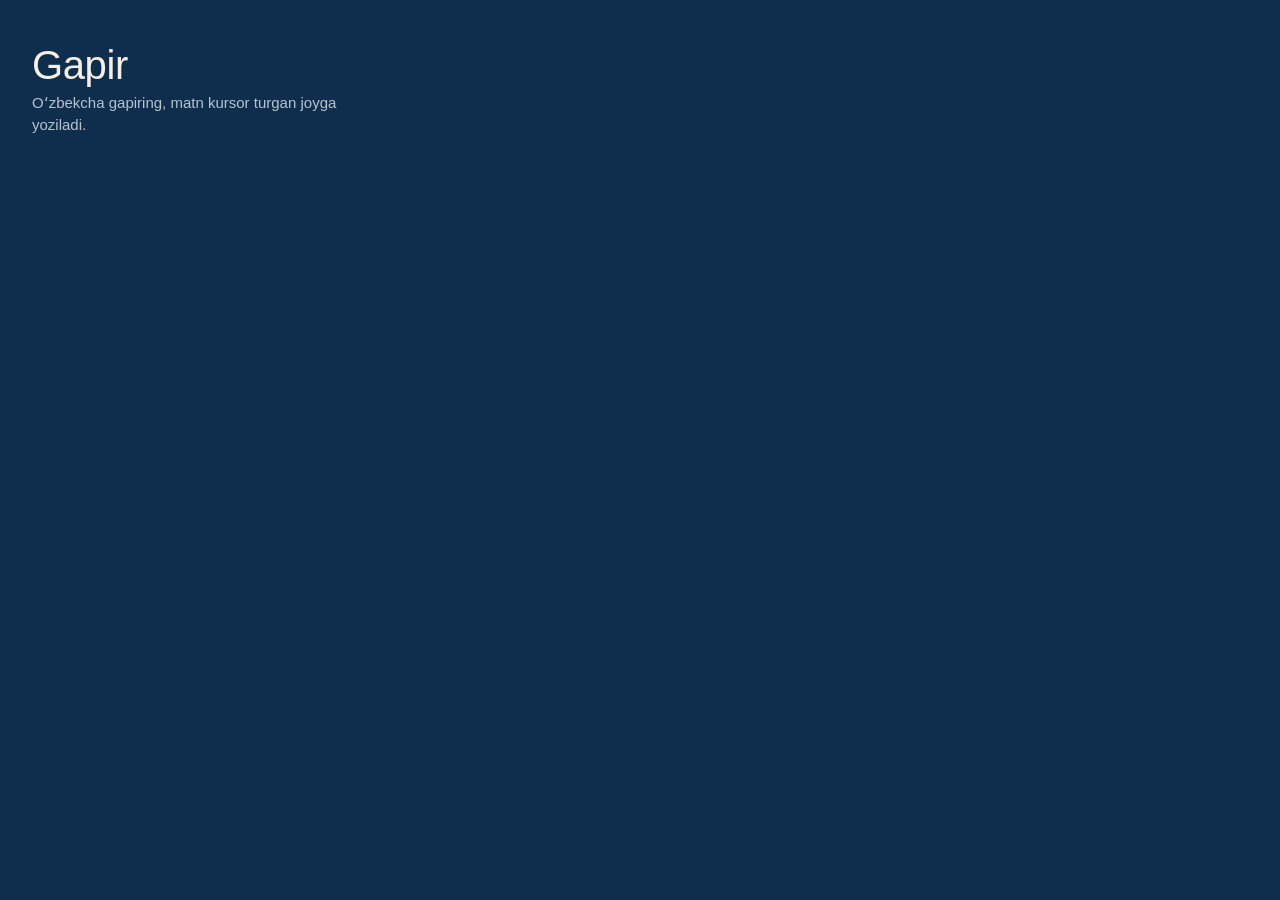
==== ui/index.html @ 4c3db878 "feat: start fn dictation only after a two second hold A short fn press belongs to macOS, which shows" ====
<!doctype html>
<html lang="uz">
  <head>
    <meta charset="utf-8" />
    <title>Gapir</title>
    <link rel="stylesheet" href="style.css" />
  </head>
  <body>
    <div class="drag" data-tauri-drag-region></div>
    <main>
      <header>
        <h1>Gapir</h1>
        <p>Oʻzbekcha gapiring, matn kursor turgan joyga yoziladi.</p>
      </header>

      <section id="setup" hidden>
        <ol class="steps">
          <li class="step" id="step-mic">
            <span class="marker">1</span>
            <div class="step-body">
              <div class="step-row">
                <h3>Mikrofon</h3>
                <button class="action" id="mic-action">Ruxsat berish</button>
              </div>
              <p>Ovozingiz shu kompyuterda matnga oʻgiriladi va hech qayerga yuborilmaydi.</p>
            </div>
          </li>
          <li class="step" id="step-access">
            <span class="marker">2</span>
            <div class="step-body">
              <div class="step-row">
                <h3>Accessibility</h3>
                <button class="action" id="access-action">Ruxsat berish</button>
              </div>
              <p>Roʻyxatda Gapirʼni yoqing. Bu tugmalarni eshitish va matnni yozish uchun kerak.</p>
            </div>
          </li>
          <li class="step" id="step-model">
            <span class="marker">3</span>
            <div class="step-body">
              <div class="step-row">
                <h3>Nutq modeli</h3>
                <button class="action" id="model-action">Yuklab olish</button>
              </div>
              <p id="model-text">Bir marta yuklanadi, keyin internetsiz ishlaydi.</p>
              <div class="progress" id="model-progress" hidden><div></div></div>
            </div>
          </li>
        </ol>
      </section>

      <section id="ready" hidden>
        <div class="shortcuts">
          <div class="keys" id="fn-keys"><kbd class="key">fn</kbd></div>
          <p>2 soniya bosib turing, belgi chiqqach gapiring. Qoʻyib yuborsangiz, yozuv tugaydi.</p>

          <div class="keys" id="toggle-keys"></div>
          <p id="toggle-text">
            Bir bosish boshlaydi, yana bosish toʻxtatadi.
            <button class="link" id="change-hotkey">Oʻzgartirish</button>
          </p>

          <div class="keys"><kbd class="key small">esc</kbd></div>
          <p>Yozish paytida bosilsa, aytilgan matn oʻchiriladi.</p>
        </div>

        <label class="field" for="try">Sinab koʻring</label>
        <textarea id="try" placeholder="Kursorni shu yerga qoʻying, fn ni 2 soniya bosib turing va gapiring"></textarea>

        <h2>Sozlamalar</h2>
        <div class="row">
          <label for="mic">Mikrofon</label>
          <select id="mic"></select>
        </div>
        <div class="row">
          <label for="fn-enabled">fn tugmasi bilan yozish</label>
          <input class="switch" type="checkbox" role="switch" id="fn-enabled" />
        </div>
        <div class="row">
          <label for="autostart">Kompyuter yoqilganda ishga tushsin</label>
          <input class="switch" type="checkbox" role="switch" id="autostart" />
        </div>
        <div class="row">
          <label for="sounds">Yozuv boshlanish va tugash ovozi</label>
          <input class="switch" type="checkbox" role="switch" id="sounds" />
        </div>
        <div class="row">
          <label for="update-check">Yangi versiyani tekshirish</label>
          <input class="switch" type="checkbox" role="switch" id="update-check" />
        </div>
        <footer id="version"></footer>
      </section>
    </main>
    <script src="app.js"></script>
  </body>
</html>
---- ui/style.css ----
:root {
  --lojuvard: #0f2e4d;
  --lojuvard-raised: #17406a;
  --lojuvard-line: #2a5680;
  --feruza: #0f7c78;
  --feruza-bright: #35bdb0;
  --ganch: #f5f0e1;
  --ganch-dim: #b7c3cd;
  --zargaldoq: #e8b23a;
  --anor: #e0484f;
  --heading: Optima, "Avenir Next", "Gill Sans", -apple-system, sans-serif;
  --body: -apple-system, BlinkMacSystemFont, "Segoe UI", sans-serif;
}

* {
  box-sizing: border-box;
}

[hidden] {
  display: none !important;
}

html,
body {
  margin: 0;
  height: 100%;
  background: var(--lojuvard);
  color: var(--ganch);
  font: 400 14px/1.45 var(--body);
  -webkit-font-smoothing: antialiased;
  user-select: none;
  cursor: default;
}

.drag {
  position: fixed;
  inset: 0 0 auto 0;
  height: 34px;
}

main {
  padding: 44px 32px 22px;
}

h1 {
  margin: 0;
  font: 500 40px/1.05 var(--heading);
  letter-spacing: -0.01em;
}

header p {
  margin: 6px 0 0;
  max-width: 38ch;
  color: var(--ganch-dim);
  font-size: 15px;
}

h2 {
  margin: 26px 0 8px;
  font: 500 19px/1.2 var(--heading);
}

button {
  font: inherit;
  color: inherit;
  cursor: default;
}

:focus-visible {
  outline: 2px solid var(--zargaldoq);
  outline-offset: 2px;
}

/* A plain action. The glazed tile look is reserved for keys. */
.action {
  flex: none;
  padding: 6px 13px;
  border: 1px solid var(--lojuvard-line);
  border-radius: 7px;
  background: var(--lojuvard-raised);
}

.action:hover {
  border-color: var(--ganch-dim);
}

.action:disabled {
  opacity: 0.55;
}

.link {
  padding: 0;
  border: 0;
  background: none;
  color: var(--feruza-bright);
  text-decoration: underline;
  text-underline-offset: 2px;
}

/* Setup: a thread runs through the steps and fills as they are finished. */
.steps {
  margin: 30px 0 0;
  padding: 0;
  list-style: none;
}

.step {
  position: relative;
  display: flex;
  gap: 16px;
  padding-bottom: 26px;
}

.step:not(:last-child)::before {
  content: "";
  position: absolute;
  left: 15px;
  top: 34px;
  bottom: 2px;
  width: 2px;
  background: var(--lojuvard-line);
}

.step.done:not(:last-child)::before {
  background: var(--feruza-bright);
}

.marker {
  flex: none;
  width: 32px;
  height: 32px;
  border: 2px solid var(--lojuvard-line);
  border-radius: 50%;
  font: 500 16px/28px var(--heading);
  text-align: center;
}

.step.current .marker {
  border-color: var(--ganch);
}

.step.done .marker {
  border-color: var(--feruza-bright);
  background: var(--feruza-bright);
  color: var(--lojuvard);
}

.step-body {
  flex: 1;
  min-width: 0;
  padding-top: 3px;
}

.step-row {
  display: flex;
  align-items: flex-start;
  justify-content: space-between;
  gap: 14px;
}

.step h3 {
  margin: 0;
  font: 500 18px/1.25 var(--heading);
}

.step p {
  margin: 3px 0 0;
  color: var(--ganch-dim);
}

.step:not(.current):not(.done) h3,
.step:not(.current):not(.done) p {
  opacity: 0.6;
}

.progress {
  height: 5px;
  margin-top: 10px;
  border-radius: 3px;
  background: var(--lojuvard-line);
  overflow: hidden;
}

.progress div {
  height: 100%;
  width: 0;
  background: var(--feruza-bright);
  transition: width 0.2s linear;
}

.error {
  color: var(--zargaldoq);
}

/* Keys are glazed tiles: the one loud thing in the window. */
.shortcuts {
  display: grid;
  grid-template-columns: auto 1fr;
  gap: 14px 18px;
  align-items: center;
  margin-top: 26px;
}

.keys {
  display: flex;
  gap: 6px;
}

.key {
  display: inline-flex;
  align-items: center;
  justify-content: center;
  min-width: 46px;
  height: 46px;
  padding: 0 11px;
  border-radius: 11px;
  color: var(--ganch);
  background: radial-gradient(130% 100% at 28% 18%, #2fb3a6 0%, var(--feruza) 52%, #0a5a60 100%);
  box-shadow:
    inset 0 1px 0 rgb(255 255 255 / 40%),
    inset 0 -3px 0 rgb(0 0 0 / 16%),
    0 3px 0 #083f49;
  font: 500 21px/1 var(--heading);
}

.key.small {
  min-width: 40px;
  height: 34px;
  border-radius: 9px;
  font-size: 15px;
}

.shortcuts p {
  margin: 0;
}

.capture {
  color: var(--zargaldoq);
}

label.field {
  display: block;
  margin: 26px 0 8px;
  font: 500 19px/1.2 var(--heading);
}

textarea {
  display: block;
  width: 100%;
  height: 68px;
  padding: 9px 11px;
  border: 1px solid var(--lojuvard-line);
  border-radius: 8px;
  background: #0b2540;
  color: var(--ganch);
  font: inherit;
  resize: none;
  user-select: text;
  cursor: text;
}

textarea::placeholder {
  color: var(--ganch-dim);
  opacity: 0.75;
}

.row {
  display: flex;
  align-items: center;
  justify-content: space-between;
  gap: 16px;
  min-height: 36px;
}

.row select {
  max-width: 220px;
  color: var(--ganch);
  background: var(--lojuvard-raised);
  border: 1px solid var(--lojuvard-line);
  border-radius: 6px;
  padding: 4px 6px;
  font: inherit;
}

.switch {
  appearance: none;
  flex: none;
  position: relative;
  width: 38px;
  height: 22px;
  margin: 0;
  border-radius: 11px;
  background: var(--lojuvard-line);
  transition: background 0.15s;
}

.switch::after {
  content: "";
  position: absolute;
  top: 2px;
  left: 2px;
  width: 18px;
  height: 18px;
  border-radius: 50%;
  background: var(--ganch);
  transition: transform 0.15s;
}

.switch:checked {
  background: var(--feruza-bright);
}

.switch:checked::after {
  transform: translateX(16px);
}

footer {
  margin-top: 18px;
  color: var(--ganch-dim);
  font-size: 12px;
}

@media (prefers-reduced-motion: reduce) {
  * {
    transition: none !important;
    animation: none !important;
  }
}
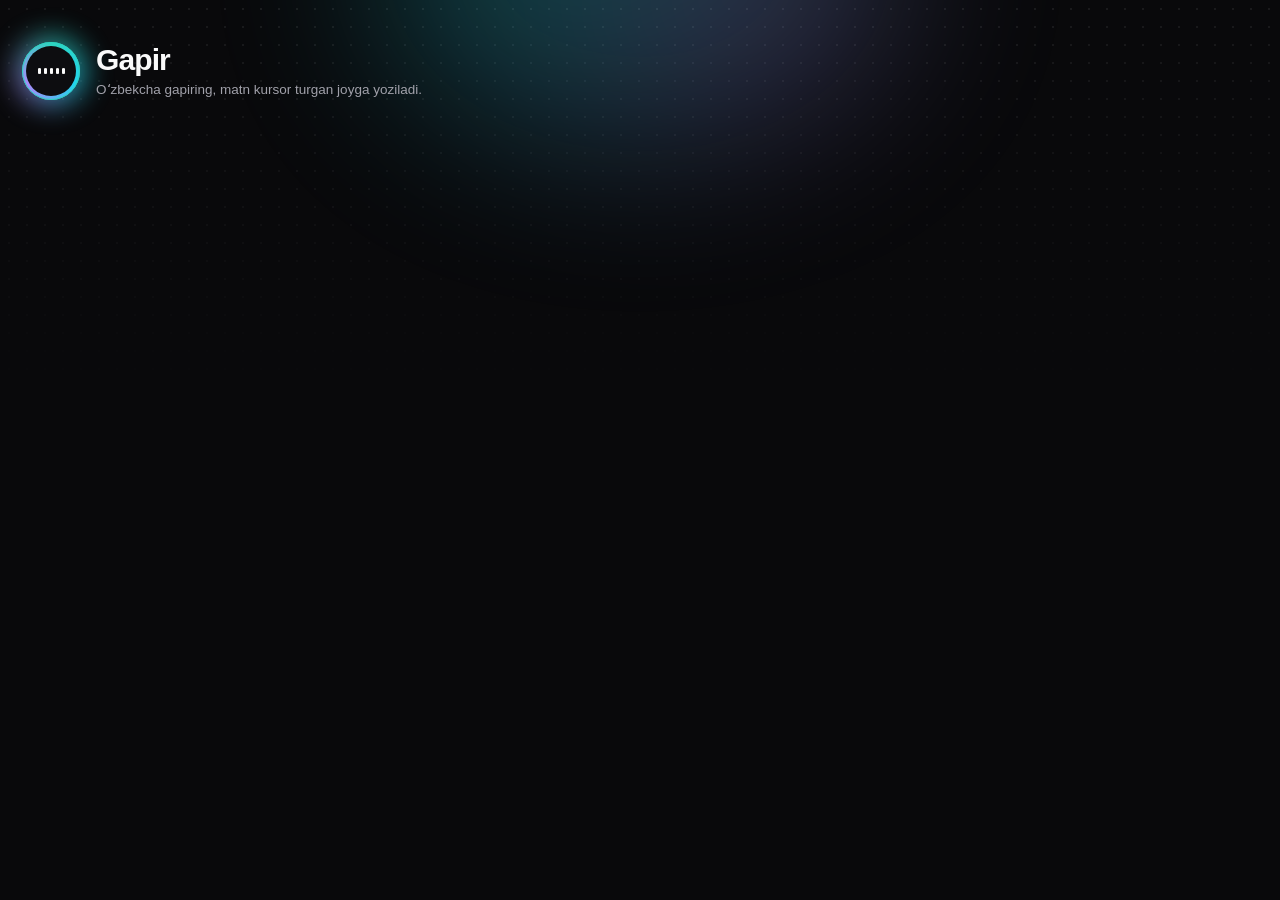
==== commit 50980ee3: "feat(ui): redesign the main window" ====
--- a/ui/index.html
+++ b/ui/index.html
@@ -9,86 +9,105 @@
     <div class="drag" data-tauri-drag-region></div>
     <main>
       <header>
-        <h1>Gapir</h1>
-        <p>Oʻzbekcha gapiring, matn kursor turgan joyga yoziladi.</p>
+        <div class="orb" aria-hidden="true">
+          <span class="bars"><i></i><i></i><i></i><i></i><i></i></span>
+        </div>
+        <div>
+          <h1>Gapir</h1>
+          <p>Oʻzbekcha gapiring, matn kursor turgan joyga yoziladi.</p>
+        </div>
       </header>
 
       <section id="setup" hidden>
         <ol class="steps">
-          <li class="step" id="step-mic">
+          <li class="step card" id="step-mic">
             <span class="marker">1</span>
             <div class="step-body">
-              <div class="step-row">
-                <h3>Mikrofon</h3>
-                <button class="action" id="mic-action">Ruxsat berish</button>
-              </div>
+              <h3>Mikrofon</h3>
               <p>Ovozingiz shu kompyuterda matnga oʻgiriladi va hech qayerga yuborilmaydi.</p>
             </div>
+            <button class="action" id="mic-action">Ruxsat berish</button>
           </li>
-          <li class="step" id="step-access">
+          <li class="step card mac-only" id="step-access">
             <span class="marker">2</span>
             <div class="step-body">
-              <div class="step-row">
-                <h3>Accessibility</h3>
-                <button class="action" id="access-action">Ruxsat berish</button>
-              </div>
-              <p>Roʻyxatda Gapirʼni yoqing. Bu tugmalarni eshitish va matnni yozish uchun kerak.</p>
+              <h3>Accessibility</h3>
+              <p>Ochilgan oynadagi Gapir belgisini roʻyxatga sudrang. Bu tugmalarni eshitish va matnni yozish uchun kerak.</p>
             </div>
+            <button class="action" id="access-action">Ruxsat berish</button>
           </li>
-          <li class="step" id="step-model">
+          <li class="step card" id="step-model">
             <span class="marker">3</span>
             <div class="step-body">
-              <div class="step-row">
-                <h3>Nutq modeli</h3>
-                <button class="action" id="model-action">Yuklab olish</button>
-              </div>
+              <h3>Nutq modeli</h3>
               <p id="model-text">Bir marta yuklanadi, keyin internetsiz ishlaydi.</p>
               <div class="progress" id="model-progress" hidden><div></div></div>
             </div>
+            <button class="action" id="model-action">Yuklab olish</button>
           </li>
         </ol>
       </section>
 
       <section id="ready" hidden>
-        <div class="shortcuts">
-          <div class="keys" id="fn-keys"><kbd class="key">fn</kbd></div>
-          <p>2 soniya bosib turing, belgi chiqqach gapiring. Qoʻyib yuborsangiz, yozuv tugaydi.</p>
-
-          <div class="keys" id="toggle-keys"></div>
-          <p id="toggle-text">
-            Bir bosish boshlaydi, yana bosish toʻxtatadi.
-            <button class="link" id="change-hotkey">Oʻzgartirish</button>
-          </p>
-
-          <div class="keys"><kbd class="key small">esc</kbd></div>
-          <p>Yozish paytida bosilsa, aytilgan matn oʻchiriladi.</p>
+        <div class="tiles">
+          <div class="tile card hero-tile">
+            <div class="keys" id="fn-keys"><kbd class="key accent hold-key">fn</kbd></div>
+            <div>
+              <h3>Bosib turing</h3>
+              <p>1 soniya bosib turing, belgi chiqqach gapiring. Qoʻyib yuborsangiz, yozuv tugaydi.</p>
+            </div>
+          </div>
+          <div class="tile card">
+            <div class="keys" id="toggle-keys"></div>
+            <h3>Yoqish va toʻxtatish</h3>
+            <p id="toggle-text">Bir bosish boshlaydi, yana bosish toʻxtatadi. <button class="link" id="change-hotkey">Oʻzgartirish</button></p>
+          </div>
+          <div class="tile card">
+            <div class="keys"><kbd class="key">esc</kbd></div>
+            <h3>Bekor qilish</h3>
+            <p>Yozish paytida bosilsa, aytilgan matn oʻchiriladi.</p>
+          </div>
         </div>
 
-        <label class="field" for="try">Sinab koʻring</label>
-        <textarea id="try" placeholder="Kursorni shu yerga qoʻying, fn ni 2 soniya bosib turing va gapiring"></textarea>
+        <label class="field" for="try">
+          <svg class="icon" viewBox="0 0 24 24"><path d="M12 2a3 3 0 0 0-3 3v7a3 3 0 0 0 6 0V5a3 3 0 0 0-3-3Z" /><path d="M19 10v2a7 7 0 0 1-14 0v-2" /><path d="M12 19v3" /></svg>
+          <textarea id="try" placeholder="Kursorni shu yerga qoʻying, fn ni 1 soniya bosib turing va gapiring"></textarea>
+        </label>
 
         <h2>Sozlamalar</h2>
-        <div class="row">
-          <label for="mic">Mikrofon</label>
-          <select id="mic"></select>
+        <div class="card settings">
+          <div class="row">
+            <span class="badge" style="--tint: #2dd4bf"><svg class="icon" viewBox="0 0 24 24"><path d="M12 2a3 3 0 0 0-3 3v7a3 3 0 0 0 6 0V5a3 3 0 0 0-3-3Z" /><path d="M19 10v2a7 7 0 0 1-14 0v-2" /><path d="M12 19v3" /></svg></span>
+            <label for="mic">Mikrofon</label>
+            <select id="mic"></select>
+          </div>
+          <div class="row">
+            <span class="badge" style="--tint: #a78bfa"><svg class="icon" viewBox="0 0 24 24"><rect width="20" height="16" x="2" y="4" rx="2" /><path d="M6 8h.01M10 8h.01M14 8h.01M18 8h.01M8 12h.01M12 12h.01M16 12h.01M7 16h10" /></svg></span>
+            <label for="fn-enabled"><span class="hold-key">fn</span> tugmasi bilan yozish</label>
+            <input class="switch" type="checkbox" role="switch" id="fn-enabled" />
+          </div>
+          <div class="row">
+            <span class="badge" style="--tint: #34d399"><svg class="icon" viewBox="0 0 24 24"><path d="M12 2v10" /><path d="M18.4 6.6a9 9 0 1 1-12.8 0" /></svg></span>
+            <label for="autostart">Kompyuter yoqilganda ishga tushsin</label>
+            <input class="switch" type="checkbox" role="switch" id="autostart" />
+          </div>
+          <div class="row">
+            <span class="badge" style="--tint: #fbbf24"><svg class="icon" viewBox="0 0 24 24"><path d="M11 5 6 9H2v6h4l5 4Z" /><path d="M16 9a5 5 0 0 1 0 6" /><path d="M19.4 5.6a9 9 0 0 1 0 12.8" /></svg></span>
+            <label for="sounds">Yozuv boshlanish va tugash ovozi</label>
+            <input class="switch" type="checkbox" role="switch" id="sounds" />
+          </div>
+          <div class="row">
+            <span class="badge" style="--tint: #38bdf8"><svg class="icon" viewBox="0 0 24 24"><path d="M3 12a9 9 0 0 1 15.7-6L21 8" /><path d="M21 3v5h-5" /><path d="M21 12a9 9 0 0 1-15.7 6L3 16" /><path d="M8 16H3v5" /></svg></span>
+            <label for="update-check">Yangi versiyani tekshirish</label>
+            <input class="switch" type="checkbox" role="switch" id="update-check" />
+          </div>
+          <div class="row">
+            <span class="badge" style="--tint: #f472b6"><svg class="icon" viewBox="0 0 24 24"><path d="m22 2-7 20-4-9-9-4Z" /><path d="M22 2 11 13" /></svg></span>
+            <label for="auto-send">Terminal va Claude'da matnni oʻzi yuborish</label>
+            <input class="switch" type="checkbox" role="switch" id="auto-send" />
+          </div>
         </div>
-        <div class="row">
-          <label for="fn-enabled">fn tugmasi bilan yozish</label>
-          <input class="switch" type="checkbox" role="switch" id="fn-enabled" />
-        </div>
-        <div class="row">
-          <label for="autostart">Kompyuter yoqilganda ishga tushsin</label>
-          <input class="switch" type="checkbox" role="switch" id="autostart" />
-        </div>
-        <div class="row">
-          <label for="sounds">Yozuv boshlanish va tugash ovozi</label>
-          <input class="switch" type="checkbox" role="switch" id="sounds" />
-        </div>
-        <div class="row">
-          <label for="update-check">Yangi versiyani tekshirish</label>
-          <input class="switch" type="checkbox" role="switch" id="update-check" />
-        </div>
-        <footer id="version"></footer>
+        <footer><span id="version"></span></footer>
       </section>
     </main>
     <script src="app.js"></script>
--- a/ui/style.css
+++ b/ui/style.css
@@ -1,15 +1,26 @@
+@property --angle {
+  syntax: "<angle>";
+  initial-value: 0deg;
+  inherits: false;
+}
+
 :root {
-  --lojuvard: #0f2e4d;
-  --lojuvard-raised: #17406a;
-  --lojuvard-line: #2a5680;
-  --feruza: #0f7c78;
-  --feruza-bright: #35bdb0;
-  --ganch: #f5f0e1;
-  --ganch-dim: #b7c3cd;
-  --zargaldoq: #e8b23a;
-  --anor: #e0484f;
-  --heading: Optima, "Avenir Next", "Gill Sans", -apple-system, sans-serif;
-  --body: -apple-system, BlinkMacSystemFont, "Segoe UI", sans-serif;
+  --bg: #09090b;
+  --surface: rgb(255 255 255 / 4%);
+  --surface-hover: rgb(255 255 255 / 7%);
+  --line: rgb(255 255 255 / 8%);
+  --text: #fafafa;
+  --dim: #a1a1aa;
+  --faint: #71717a;
+  --teal: #2dd4bf;
+  --cyan: #22d3ee;
+  --violet: #a78bfa;
+  --amber: #fbbf24;
+  --accent: linear-gradient(135deg, var(--teal), var(--cyan) 50%, var(--violet));
+  --spring: cubic-bezier(0.34, 1.56, 0.64, 1);
+  --out: cubic-bezier(0.22, 1, 0.36, 1);
+  --font: -apple-system, BlinkMacSystemFont, "SF Pro Text", "Segoe UI Variable Text", "Segoe UI", sans-serif;
+  --display: -apple-system, BlinkMacSystemFont, "SF Pro Display", "Segoe UI Variable Display", "Segoe UI", sans-serif;
 }
 
 * {
@@ -20,44 +31,200 @@
   display: none !important;
 }
 
-html,
+html {
+  background: var(--bg);
+}
+
 body {
   margin: 0;
-  height: 100%;
-  background: var(--lojuvard);
-  color: var(--ganch);
-  font: 400 14px/1.45 var(--body);
+  min-height: 100vh;
+  color: var(--text);
+  font: 400 13px/1.45 var(--font);
   -webkit-font-smoothing: antialiased;
   user-select: none;
   cursor: default;
 }
 
+/* A dot grid fading out from the top, under a slow coloured glow. */
+body::before {
+  content: "";
+  position: fixed;
+  inset: 0;
+  z-index: -1;
+  background-image: radial-gradient(rgb(255 255 255 / 7%) 1px, transparent 1px);
+  background-size: 18px 18px;
+  mask-image: linear-gradient(to bottom, #000, transparent 45%);
+  -webkit-mask-image: linear-gradient(to bottom, #000, transparent 45%);
+}
+
+body::after {
+  content: "";
+  position: fixed;
+  top: -220px;
+  left: 50%;
+  z-index: -1;
+  width: 520px;
+  height: 360px;
+  margin-left: -260px;
+  border-radius: 50%;
+  background: conic-gradient(from var(--angle), var(--teal), var(--violet), var(--cyan), var(--teal));
+  filter: blur(90px);
+  opacity: 0.28;
+  animation: spin 16s linear infinite;
+  pointer-events: none;
+}
+
+@keyframes spin {
+  to {
+    --angle: 360deg;
+  }
+}
+
 .drag {
   position: fixed;
   inset: 0 0 auto 0;
+  z-index: 1;
   height: 34px;
 }
 
 main {
-  padding: 44px 32px 22px;
+  padding: 42px 22px 14px;
+}
+
+/* Header: a living orb next to the name. */
+header {
+  display: flex;
+  align-items: center;
+  gap: 16px;
+  animation: rise 0.7s var(--out) both;
+}
+
+.orb {
+  position: relative;
+  flex: none;
+  display: grid;
+  place-items: center;
+  width: 58px;
+  height: 58px;
+  border-radius: 50%;
+  background: conic-gradient(from var(--angle), var(--teal), var(--cyan), var(--violet), var(--teal));
+  animation: spin 6s linear infinite;
+}
+
+.orb::before {
+  content: "";
+  position: absolute;
+  inset: -6px;
+  z-index: -1;
+  border-radius: 50%;
+  background: inherit;
+  filter: blur(14px);
+  opacity: 0.7;
+}
+
+.orb::after {
+  content: "";
+  position: absolute;
+  inset: 0;
+  border-radius: 50%;
+  border: 1px solid var(--teal);
+  animation: ping 2.6s var(--out) infinite;
+}
+
+@keyframes ping {
+  from {
+    transform: scale(1);
+    opacity: 0.8;
+  }
+  to {
+    transform: scale(1.7);
+    opacity: 0;
+  }
+}
+
+.bars {
+  display: flex;
+  align-items: center;
+  gap: 3px;
+  width: 50px;
+  height: 50px;
+  justify-content: center;
+  border-radius: 50%;
+  background: #0d0d10;
+}
+
+.bars i {
+  width: 3px;
+  height: 20px;
+  border-radius: 2px;
+  background: var(--text);
+  transform: scaleY(0.3);
+  animation: talk 1.1s ease-in-out infinite;
+}
+
+.bars i:nth-child(2) {
+  animation-delay: -0.8s;
+}
+.bars i:nth-child(3) {
+  animation-delay: -0.3s;
+}
+.bars i:nth-child(4) {
+  animation-delay: -0.6s;
+}
+.bars i:nth-child(5) {
+  animation-delay: -0.15s;
+}
+
+@keyframes talk {
+  50% {
+    transform: scaleY(1);
+  }
 }
 
 h1 {
   margin: 0;
-  font: 500 40px/1.05 var(--heading);
+  font: 700 30px/1.1 var(--display);
+  letter-spacing: -0.03em;
+  background: linear-gradient(90deg, var(--text) 40%, var(--teal) 55%, var(--text) 70%);
+  background-size: 300% 100%;
+  -webkit-background-clip: text;
+  background-clip: text;
+  color: transparent;
+  animation: shine 6s ease-in-out infinite;
+}
+
+@keyframes shine {
+  0%,
+  100% {
+    background-position: 100% 0;
+  }
+  50% {
+    background-position: 0 0;
+  }
+}
+
+header p {
+  margin: 4px 0 0;
+  color: var(--dim);
+  font-size: 13.5px;
+}
+
+h2 {
+  margin: 18px 4px 8px;
+  color: var(--faint);
+  font: 600 11px/1 var(--font);
+  letter-spacing: 0.1em;
+  text-transform: uppercase;
+}
+
+h3 {
+  margin: 0;
+  font: 600 13.5px/1.3 var(--display);
   letter-spacing: -0.01em;
 }
 
-header p {
-  margin: 6px 0 0;
-  max-width: 38ch;
-  color: var(--ganch-dim);
-  font-size: 15px;
-}
-
-h2 {
-  margin: 26px 0 8px;
-  font: 500 19px/1.2 var(--heading);
+p {
+  margin: 0;
 }
 
 button {
@@ -67,231 +234,338 @@
 }
 
 :focus-visible {
-  outline: 2px solid var(--zargaldoq);
+  outline: 2px solid var(--cyan);
   outline-offset: 2px;
 }
 
-/* A plain action. The glazed tile look is reserved for keys. */
-.action {
-  flex: none;
-  padding: 6px 13px;
-  border: 1px solid var(--lojuvard-line);
-  border-radius: 7px;
-  background: var(--lojuvard-raised);
-}
-
-.action:hover {
-  border-color: var(--ganch-dim);
-}
-
-.action:disabled {
-  opacity: 0.55;
+.icon {
+  width: 16px;
+  height: 16px;
+  fill: none;
+  stroke: currentColor;
+  stroke-width: 2;
+  stroke-linecap: round;
+  stroke-linejoin: round;
+}
+
+/* Cards: a hairline border and a soft light that follows the pointer. */
+.card {
+  position: relative;
+  border: 1px solid var(--line);
+  border-radius: 14px;
+  background: var(--surface);
+  transition:
+    border-color 0.3s,
+    transform 0.4s var(--spring);
+}
+
+.card::before {
+  content: "";
+  position: absolute;
+  inset: 0;
+  border-radius: inherit;
+  background: radial-gradient(220px circle at var(--x, 50%) var(--y, 50%), rgb(45 212 191 / 9%), transparent 70%);
+  opacity: 0;
+  transition: opacity 0.3s;
+  pointer-events: none;
+}
+
+.card:hover {
+  border-color: rgb(255 255 255 / 14%);
+}
+
+.card:hover::before {
+  opacity: 1;
+}
+
+/* Everything rises in, one part after another, when the window opens. */
+#ready > *,
+.step {
+  animation: rise 0.7s var(--out) both;
+}
+
+#ready > :nth-child(2),
+.step:nth-child(2) {
+  animation-delay: 0.07s;
+}
+#ready > :nth-child(3),
+.step:nth-child(3) {
+  animation-delay: 0.14s;
+}
+#ready > :nth-child(4) {
+  animation-delay: 0.21s;
+}
+#ready > :nth-child(5) {
+  animation-delay: 0.28s;
+}
+
+@keyframes rise {
+  from {
+    opacity: 0;
+    transform: translateY(16px) scale(0.98);
+    filter: blur(6px);
+  }
+}
+
+/* Shortcut tiles */
+.tiles {
+  display: grid;
+  grid-template-columns: 1fr 1fr;
+  gap: 10px;
+  margin-top: 24px;
+}
+
+.tile {
+  display: flex;
+  flex-direction: column;
+  gap: 6px;
+  padding: 14px;
+}
+
+.tile:hover {
+  transform: translateY(-2px);
+}
+
+.tile .keys {
+  margin-bottom: 6px;
+}
+
+.tile p {
+  color: var(--dim);
+  font-size: 12.5px;
+}
+
+.hero-tile {
+  grid-column: span 2;
+  flex-direction: row;
+  align-items: center;
+  gap: 16px;
+}
+
+.hero-tile .keys {
+  margin: 0;
+}
+
+.keys {
+  display: flex;
+  gap: 5px;
+  min-height: 34px;
+  transition: opacity 0.3s;
+}
+
+.key {
+  display: inline-flex;
+  align-items: center;
+  justify-content: center;
+  min-width: 34px;
+  height: 34px;
+  padding: 0 9px;
+  border: 1px solid rgb(255 255 255 / 12%);
+  border-radius: 9px;
+  background: linear-gradient(#2a2a30, #17171b);
+  box-shadow:
+    inset 0 1px 0 rgb(255 255 255 / 12%),
+    0 2px 0 #050506,
+    0 4px 10px rgb(0 0 0 / 40%);
+  color: var(--text);
+  font: 500 14px/1 var(--display);
+  transition: transform 0.3s var(--spring);
+}
+
+.tile:hover .key {
+  animation: tap 0.5s var(--out);
+}
+
+.tile:hover .key:nth-child(2) {
+  animation-delay: 0.06s;
+}
+.tile:hover .key:nth-child(3) {
+  animation-delay: 0.12s;
+}
+
+@keyframes tap {
+  40% {
+    transform: translateY(2px);
+    box-shadow:
+      inset 0 1px 0 rgb(255 255 255 / 12%),
+      0 0 0 #050506;
+  }
+}
+
+/* The hold key is the main way in, so it glows. */
+.key.accent {
+  min-width: 52px;
+  height: 52px;
+  border: 0;
+  border-radius: 14px;
+  background: var(--accent);
+  box-shadow:
+    inset 0 1px 0 rgb(255 255 255 / 45%),
+    0 3px 0 #0b5d63,
+    0 10px 26px -6px rgb(34 211 238 / 60%);
+  color: #04131a;
+  font-size: 17px;
+  font-weight: 700;
+}
+
+.capture {
+  min-width: 34px;
+  border: 1.5px dashed var(--amber);
+  border-radius: 9px;
+  animation: breathe 1.2s ease-in-out infinite;
+}
+
+@keyframes breathe {
+  50% {
+    opacity: 0.35;
+  }
 }
 
 .link {
   padding: 0;
   border: 0;
   background: none;
-  color: var(--feruza-bright);
-  text-decoration: underline;
-  text-underline-offset: 2px;
-}
-
-/* Setup: a thread runs through the steps and fills as they are finished. */
-.steps {
-  margin: 30px 0 0;
-  padding: 0;
-  list-style: none;
-}
-
-.step {
+  color: var(--teal);
+  font-weight: 500;
+  transition: color 0.2s;
+}
+
+.link:hover {
+  color: var(--cyan);
+}
+
+/* The test field: a gradient border turns on focus. */
+.field {
   position: relative;
-  display: flex;
-  gap: 16px;
-  padding-bottom: 26px;
-}
-
-.step:not(:last-child)::before {
+  display: block;
+  margin-top: 12px;
+  padding: 1px;
+  border-radius: 14px;
+  background: var(--line);
+  transition: box-shadow 0.4s;
+}
+
+.field::before {
   content: "";
   position: absolute;
-  left: 15px;
-  top: 34px;
-  bottom: 2px;
-  width: 2px;
-  background: var(--lojuvard-line);
-}
-
-.step.done:not(:last-child)::before {
-  background: var(--feruza-bright);
-}
-
-.marker {
-  flex: none;
-  width: 32px;
-  height: 32px;
-  border: 2px solid var(--lojuvard-line);
-  border-radius: 50%;
-  font: 500 16px/28px var(--heading);
-  text-align: center;
-}
-
-.step.current .marker {
-  border-color: var(--ganch);
-}
-
-.step.done .marker {
-  border-color: var(--feruza-bright);
-  background: var(--feruza-bright);
-  color: var(--lojuvard);
-}
-
-.step-body {
-  flex: 1;
-  min-width: 0;
-  padding-top: 3px;
-}
-
-.step-row {
-  display: flex;
-  align-items: flex-start;
-  justify-content: space-between;
-  gap: 14px;
-}
-
-.step h3 {
-  margin: 0;
-  font: 500 18px/1.25 var(--heading);
-}
-
-.step p {
-  margin: 3px 0 0;
-  color: var(--ganch-dim);
-}
-
-.step:not(.current):not(.done) h3,
-.step:not(.current):not(.done) p {
-  opacity: 0.6;
-}
-
-.progress {
-  height: 5px;
-  margin-top: 10px;
-  border-radius: 3px;
-  background: var(--lojuvard-line);
-  overflow: hidden;
-}
-
-.progress div {
-  height: 100%;
-  width: 0;
-  background: var(--feruza-bright);
-  transition: width 0.2s linear;
-}
-
-.error {
-  color: var(--zargaldoq);
-}
-
-/* Keys are glazed tiles: the one loud thing in the window. */
-.shortcuts {
-  display: grid;
-  grid-template-columns: auto 1fr;
-  gap: 14px 18px;
-  align-items: center;
-  margin-top: 26px;
-}
-
-.keys {
-  display: flex;
-  gap: 6px;
-}
-
-.key {
-  display: inline-flex;
-  align-items: center;
-  justify-content: center;
-  min-width: 46px;
-  height: 46px;
-  padding: 0 11px;
-  border-radius: 11px;
-  color: var(--ganch);
-  background: radial-gradient(130% 100% at 28% 18%, #2fb3a6 0%, var(--feruza) 52%, #0a5a60 100%);
-  box-shadow:
-    inset 0 1px 0 rgb(255 255 255 / 40%),
-    inset 0 -3px 0 rgb(0 0 0 / 16%),
-    0 3px 0 #083f49;
-  font: 500 21px/1 var(--heading);
-}
-
-.key.small {
-  min-width: 40px;
-  height: 34px;
-  border-radius: 9px;
-  font-size: 15px;
-}
-
-.shortcuts p {
-  margin: 0;
-}
-
-.capture {
-  color: var(--zargaldoq);
-}
-
-label.field {
-  display: block;
-  margin: 26px 0 8px;
-  font: 500 19px/1.2 var(--heading);
+  inset: 0;
+  border-radius: inherit;
+  background: conic-gradient(from var(--angle), var(--teal), var(--violet), var(--cyan), var(--teal));
+  opacity: 0;
+  transition: opacity 0.4s;
+  animation: spin 3s linear infinite;
+}
+
+.field:focus-within {
+  box-shadow: 0 0 30px -8px rgb(45 212 191 / 55%);
+}
+
+.field:focus-within::before {
+  opacity: 1;
+}
+
+.field .icon {
+  position: absolute;
+  z-index: 2;
+  top: 15px;
+  left: 14px;
+  color: var(--faint);
+  transition: color 0.3s;
+}
+
+.field:focus-within .icon {
+  color: var(--teal);
 }
 
 textarea {
+  position: relative;
+  z-index: 1;
   display: block;
   width: 100%;
-  height: 68px;
-  padding: 9px 11px;
-  border: 1px solid var(--lojuvard-line);
-  border-radius: 8px;
-  background: #0b2540;
-  color: var(--ganch);
+  height: 58px;
+  padding: 13px 14px 0 40px;
+  border: 0;
+  border-radius: 13px;
+  background: #101013;
+  color: var(--text);
   font: inherit;
   resize: none;
+  outline: none;
   user-select: text;
   cursor: text;
 }
 
 textarea::placeholder {
-  color: var(--ganch-dim);
-  opacity: 0.75;
+  color: var(--faint);
+}
+
+/* Settings: a grouped list with coloured icon badges. */
+.settings {
+  padding: 4px;
 }
 
 .row {
   display: flex;
   align-items: center;
-  justify-content: space-between;
-  gap: 16px;
-  min-height: 36px;
+  gap: 12px;
+  min-height: 38px;
+  padding: 0 10px;
+  border-radius: 10px;
+  transition: background 0.2s;
+}
+
+.row:hover {
+  background: var(--surface-hover);
+}
+
+.row label {
+  flex: 1;
+}
+
+.badge {
+  display: grid;
+  place-items: center;
+  flex: none;
+  width: 24px;
+  height: 24px;
+  border-radius: 7px;
+  background: color-mix(in srgb, var(--tint) 18%, transparent);
+  color: var(--tint);
+  transition: transform 0.4s var(--spring);
+}
+
+.badge .icon {
+  width: 14px;
+  height: 14px;
+}
+
+.row:hover .badge {
+  transform: scale(1.12) rotate(-6deg);
 }
 
 .row select {
-  max-width: 220px;
-  color: var(--ganch);
-  background: var(--lojuvard-raised);
-  border: 1px solid var(--lojuvard-line);
-  border-radius: 6px;
-  padding: 4px 6px;
+  max-width: 200px;
+  padding: 4px 8px;
+  border: 1px solid var(--line);
+  border-radius: 8px;
+  background: #18181b;
+  color: var(--text);
   font: inherit;
 }
 
 .switch {
   appearance: none;
+  -webkit-appearance: none;
   flex: none;
   position: relative;
-  width: 38px;
-  height: 22px;
+  width: 36px;
+  height: 21px;
   margin: 0;
   border-radius: 11px;
-  background: var(--lojuvard-line);
-  transition: background 0.15s;
+  background: #27272a;
+  transition:
+    background 0.3s,
+    box-shadow 0.3s;
 }
 
 .switch::after {
@@ -299,29 +573,172 @@
   position: absolute;
   top: 2px;
   left: 2px;
-  width: 18px;
-  height: 18px;
+  width: 17px;
+  height: 17px;
+  border-radius: 9px;
+  background: #fff;
+  box-shadow: 0 2px 4px rgb(0 0 0 / 35%);
+  transition:
+    transform 0.45s var(--spring),
+    width 0.2s var(--out);
+}
+
+/* The knob stretches while pressed. */
+.switch:active::after {
+  width: 22px;
+}
+
+.switch:checked {
+  background: var(--accent);
+  box-shadow: 0 0 14px -3px rgb(34 211 238 / 70%);
+}
+
+.switch:checked::after {
+  transform: translateX(15px);
+}
+
+.switch:checked:active::after {
+  transform: translateX(10px);
+}
+
+footer {
+  margin-top: 12px;
+  text-align: center;
+}
+
+footer span {
+  padding: 3px 10px;
+  border: 1px solid var(--line);
+  border-radius: 999px;
+  color: var(--faint);
+  font-size: 11px;
+}
+
+/* Setup steps */
+.steps {
+  display: grid;
+  gap: 10px;
+  margin: 26px 0 0;
+  padding: 0;
+  list-style: none;
+}
+
+.step {
+  display: flex;
+  align-items: flex-start;
+  gap: 14px;
+  padding: 16px;
+}
+
+.step.current {
+  border-color: rgb(45 212 191 / 45%);
+  box-shadow: 0 0 30px -12px rgb(45 212 191 / 60%);
+}
+
+.step:not(.current):not(.done) {
+  opacity: 0.5;
+}
+
+.marker {
+  display: grid;
+  place-items: center;
+  flex: none;
+  width: 30px;
+  height: 30px;
+  border: 1px solid var(--line);
   border-radius: 50%;
-  background: var(--ganch);
-  transition: transform 0.15s;
-}
-
-.switch:checked {
-  background: var(--feruza-bright);
-}
-
-.switch:checked::after {
-  transform: translateX(16px);
-}
-
-footer {
-  margin-top: 18px;
-  color: var(--ganch-dim);
-  font-size: 12px;
+  color: var(--dim);
+  font: 600 13px/1 var(--display);
+  transition:
+    background 0.3s,
+    transform 0.5s var(--spring);
+}
+
+.step.current .marker {
+  border-color: var(--teal);
+  color: var(--teal);
+}
+
+.step.done .marker {
+  border: 0;
+  background: var(--accent);
+  color: #04131a;
+  transform: scale(1.05);
+}
+
+.step-body {
+  flex: 1;
+  min-width: 0;
+  padding-top: 5px;
+}
+
+.step p {
+  margin-top: 3px;
+  color: var(--dim);
+}
+
+.action {
+  flex: none;
+  align-self: center;
+  padding: 8px 14px;
+  border: 0;
+  border-radius: 999px;
+  background: var(--text);
+  color: var(--bg);
+  font-weight: 600;
+  transition:
+    transform 0.3s var(--spring),
+    box-shadow 0.3s;
+}
+
+.action:hover {
+  transform: translateY(-1px);
+  box-shadow: 0 8px 22px -6px rgb(255 255 255 / 40%);
+}
+
+.action:active {
+  transform: scale(0.95);
+}
+
+.action:disabled {
+  opacity: 0.5;
+  transform: none;
+  box-shadow: none;
+}
+
+.progress {
+  height: 6px;
+  margin-top: 10px;
+  border-radius: 3px;
+  background: var(--line);
+  overflow: hidden;
+}
+
+.progress div {
+  width: 0;
+  height: 100%;
+  border-radius: 3px;
+  background: linear-gradient(90deg, var(--teal), var(--cyan), var(--violet), var(--teal));
+  background-size: 300% 100%;
+  box-shadow: 0 0 12px rgb(34 211 238 / 70%);
+  transition: width 0.3s var(--out);
+  animation: flow 1.6s linear infinite;
+}
+
+@keyframes flow {
+  to {
+    background-position: -300% 0;
+  }
+}
+
+.error {
+  color: var(--amber);
 }
 
 @media (prefers-reduced-motion: reduce) {
-  * {
+  *,
+  *::before,
+  *::after {
     transition: none !important;
     animation: none !important;
   }
